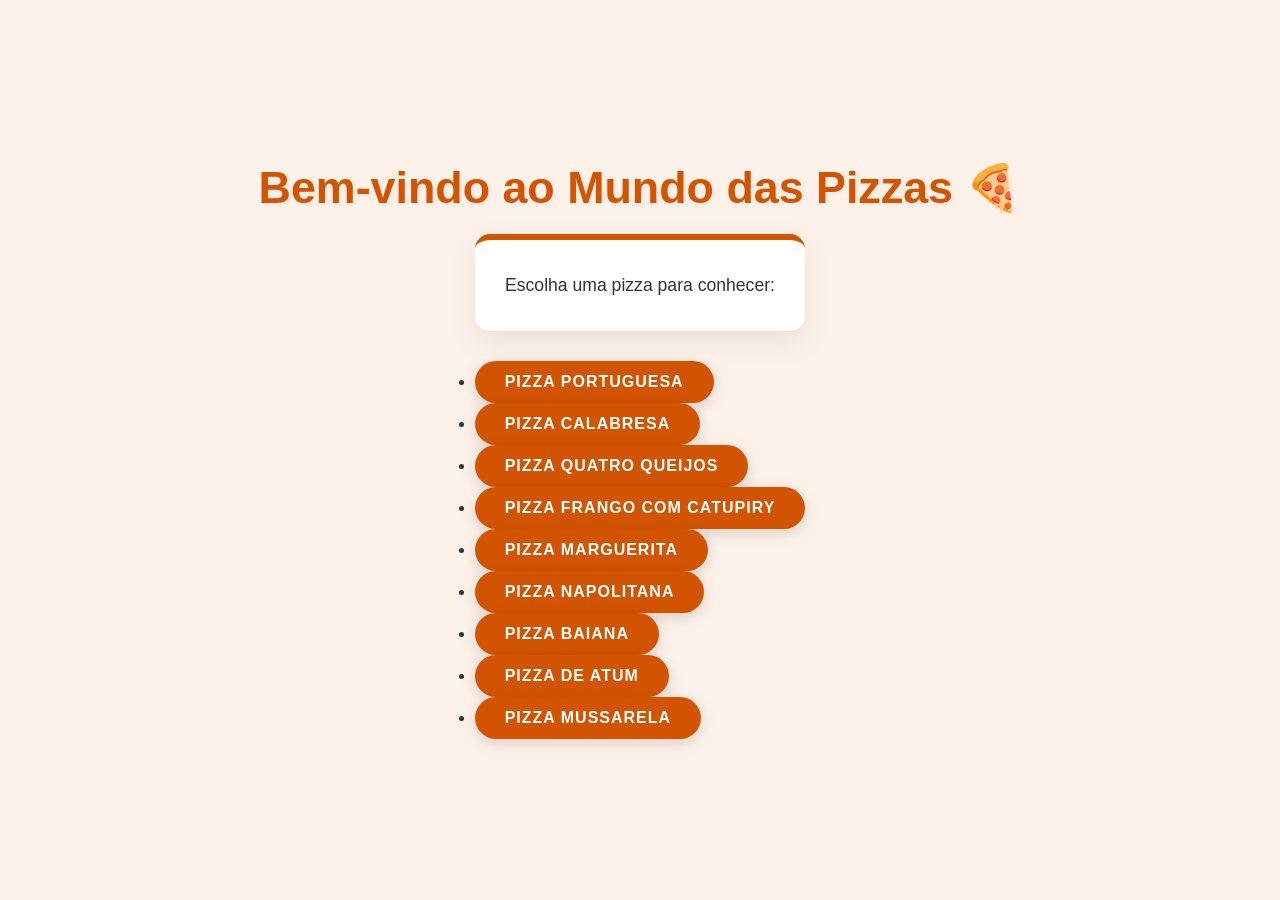
==== saboUR/index.html @ b0013e34 "Add files via upload" ====
<!DOCTYPE html>
<html lang="pt-br">
<head>
<link rel="stylesheet" href="style.css">
<meta charset="UTF-8">
<title>Pizzas Deliciosas</title>
</head>

<body>

<h1>Bem-vindo ao Mundo das Pizzas 🍕</h1>
<p>Escolha uma pizza para conhecer:</p>

<ul>
<li><a href="portuguesa.html">Pizza Portuguesa</a></li>
<li><a href="calabresa.html">Pizza Calabresa</a></li>
<li><a href="quatroqueijos.html">Pizza Quatro Queijos</a></li>
<li><a href="frango.html">Pizza Frango com Catupiry</a></li>
<li><a href="marguerita.html">Pizza Marguerita</a></li>
<li><a href="napolitana.html">Pizza Napolitana</a></li>
<li><a href="baiana.html">Pizza Baiana</a></li>
<li><a href="atum.html">Pizza de Atum</a></li>
<li><a href="mussarela.html">Pizza Mussarela</a></li>
</ul>

</body>
</html>
---- saboUR/style.css ----
/* =========================================
   ESTILOS GERAIS (O Padrão Premium)
   ========================================= */
   * {
    box-sizing: border-box;
    margin: 0;
    padding: 0;
}

body {
    font-family: 'Segoe UI', Tahoma, Geneva, Verdana, sans-serif;
    min-height: 100vh;
    display: flex;
    flex-direction: column;
    align-items: center;
    justify-content: center;
    padding: 40px;
    /* Efeito suave ao mudar de página */
    transition: background-color 0.5s ease; 
    
    /* Variáveis padrão (mudam conforme o sabor) */
    background-color: var(--cor-fundo, #fdf2e9);
    color: var(--cor-texto, #333);
}

h1 {
    font-size: 2.8rem;
    color: var(--cor-destaque, #d35400);
    margin-bottom: 20px;
    text-align: center;
    text-shadow: 2px 2px 5px rgba(0,0,0,0.05);
}

p {
    background-color: #ffffff;
    padding: 30px;
    border-radius: 15px;
    font-size: 1.1rem;
    line-height: 1.8;
    max-width: 600px;
    text-align: center;
    box-shadow: 0 10px 30px rgba(0,0,0,0.08);
    border-top: 6px solid var(--cor-destaque, #d35400);
    margin-bottom: 30px;
}

/* Estilo dos Botões "Voltar" */
a {
    display: inline-block;
    text-decoration: none;
    font-weight: bold;
    padding: 12px 30px;
    border-radius: 50px;
    color: #ffffff;
    background-color: var(--cor-destaque, #d35400);
    transition: all 0.3s ease;
    box-shadow: 0 4px 15px rgba(0,0,0,0.15);
    text-transform: uppercase;
    letter-spacing: 1px;
}

a:hover {
    transform: translateY(-3px);
    box-shadow: 0 8px 25px rgba(0,0,0,0.2);
    filter: brightness(1.1);
}

/* =========================================
   ESTILOS DA PÁGINA INICIAL (INDEX) - AJUSTADO
   ========================================= */
   .pagina-inicial {
    background-color: #fdf2e9; /* Fundo pêssego suave */
}

.pagina-inicial p {
    border-top: none;
    box-shadow: none;
    background: transparent;
    padding: 0;
    font-size: 1.3rem;
    margin-bottom: 40px; /* Mais espaço abaixo da frase inicial */
}

.pagina-inicial ul {
    list-style: none;
    width: 100%;
    max-width: 450px; /* Largura confortável para os botões */
    margin: 0 auto;
    display: flex;
    flex-direction: column;
    gap: 15px; /* <--- A MÁGICA: Cria um espaço uniforme entre cada <li> */
}

.pagina-inicial li {
    width: 100%;
}

.pagina-inicial a {
    display: block;
    background-color: #ffffff;
    color: #d35400;
    border: 2px solid #d35400;
    padding: 18px; /* Botões um pouco mais altos/gordinhos */
    border-radius: 15px;
    font-size: 1.1rem;
    box-shadow: 0 4px 6px rgba(211, 84, 0, 0.1);
}

.pagina-inicial a:hover {
    background-color: #d35400;
    color: #ffffff;
    transform: scale(1.03); /* Leve aumento ao passar o rato */
}   
/* =========================================
   A MÁGICA DAS CORES POR SABOR
   ========================================= */

/* Atum: Tons de Azul Marinho e Fresco */
.atum { --cor-fundo: #ebf5fb; --cor-destaque: #2980b9; --cor-texto: #154360; }

/* Baiana: Tons Quentes e Picantes */
.baiana { --cor-fundo: #fdedec; --cor-destaque: #e74c3c; --cor-texto: #7b241c; }

/* Calabresa: Vermelho Intenso Defumado */
.calabresa { --cor-fundo: #f2d7d5; --cor-destaque: #c0392b; --cor-texto: #641e16; }

/* Frango com Catupiry: Laranja e Creme */
.frango { --cor-fundo: #fef5e7; --cor-destaque: #e67e22; --cor-texto: #873600; }

/* Marguerita: Verde Manjericão */
.marguerita { --cor-fundo: #e9f7ef; --cor-destaque: #27ae60; --cor-texto: #145a32; }

/* Mussarela: Amarelo Queijo Derretido */
.mussarela { --cor-fundo: #fcf3cf; --cor-destaque: #f1c40f; --cor-texto: #7d6608; }

/* Napolitana: Vermelho Rústico / Ferrugem */
.napolitana { --cor-fundo: #fae5d3; --cor-destaque: #d35400; --cor-texto: #6e2c00; }

/* Portuguesa: Tons de Roxo e Rosa Suave */
.portuguesa { --cor-fundo: #f5eef8; --cor-destaque: #8e44ad; --cor-texto: #4a235a; }

/* Quatro Queijos: Dourado e Ouro */
.quatro-queijos { --cor-fundo: #fef9e7; --cor-destaque: #d4ac0d; --cor-texto: #7d6608; }
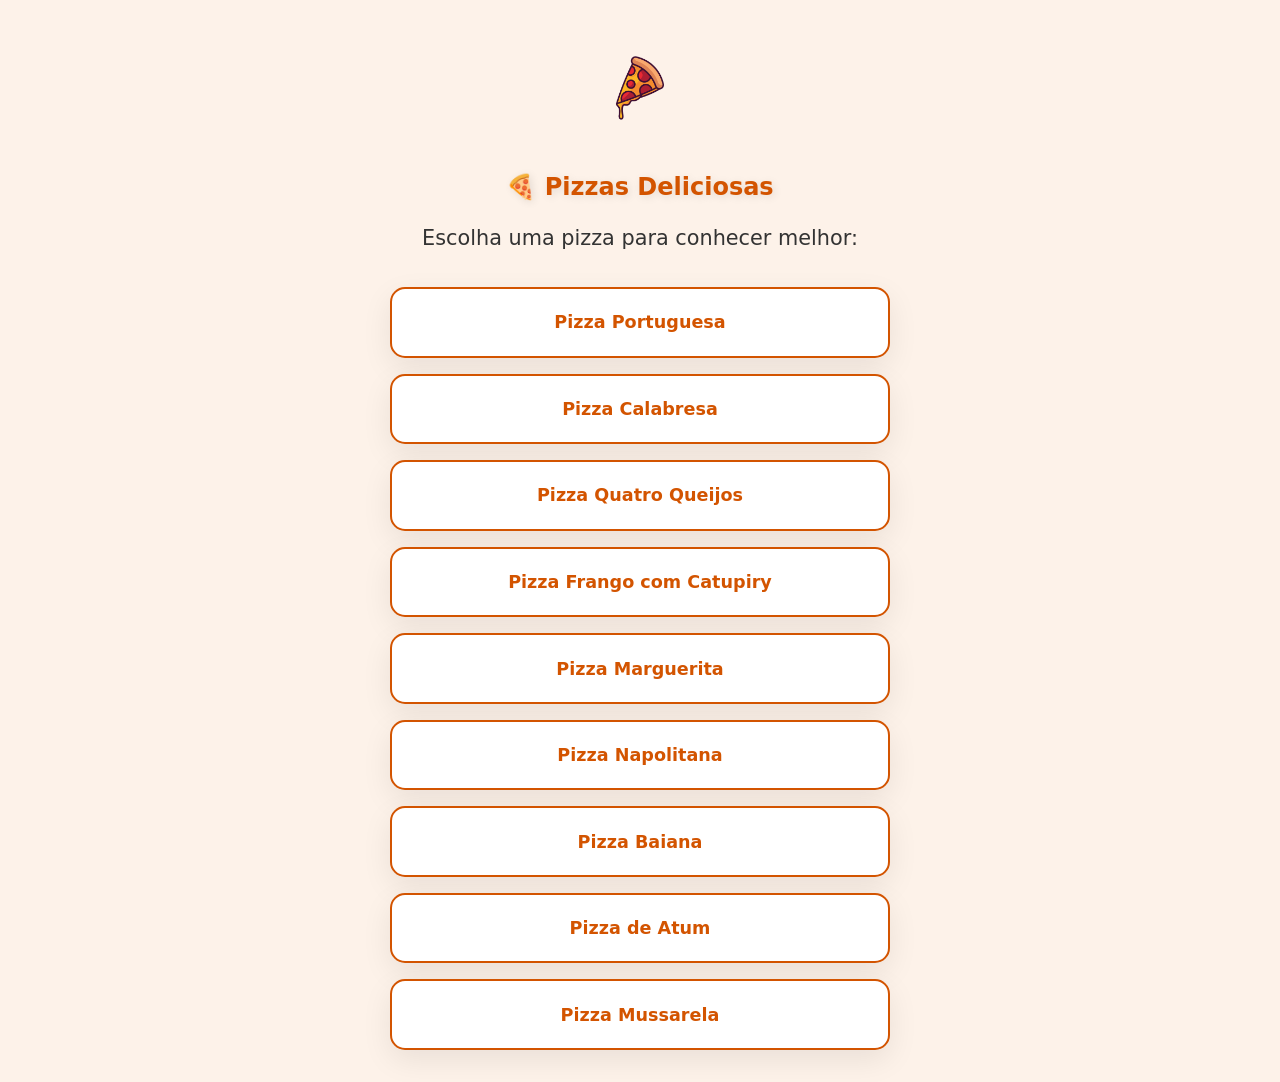
==== commit f73cde09: "Add files via upload" ====
--- a/saboUR/index.html
+++ b/saboUR/index.html
@@ -1,27 +1,37 @@
 <!DOCTYPE html>
 <html lang="pt-br">
 <head>
-<link rel="stylesheet" href="style.css">
-<meta charset="UTF-8">
-<title>Pizzas Deliciosas</title>
+   <meta charset="UTF-8">
+   <meta name="viewport" content="width=device-width, initial-scale=1.0">
+   <title>Pizzas Deliciosas - Cardápio Completo</title>
+   <meta name="description" content="Escolha sua pizza favorita entre sabores clássicos brasileiros!">
+   <link rel="icon" href="pizza.ico" type="image/x-icon">
+   <link rel="stylesheet" href="style.css">
 </head>
+<header>
+   <img src="—Pngtree—pizza illustration in icon drawn_5385559.png" alt="Logo" id="foto-canto" width="80" height="80">
+</header>
 
-<body>
-
-<h1>Bem-vindo ao Mundo das Pizzas 🍕</h1>
-<p>Escolha uma pizza para conhecer:</p>
-
-<ul>
-<li><a href="portuguesa.html">Pizza Portuguesa</a></li>
-<li><a href="calabresa.html">Pizza Calabresa</a></li>
-<li><a href="quatroqueijos.html">Pizza Quatro Queijos</a></li>
-<li><a href="frango.html">Pizza Frango com Catupiry</a></li>
-<li><a href="marguerita.html">Pizza Marguerita</a></li>
-<li><a href="napolitana.html">Pizza Napolitana</a></li>
-<li><a href="baiana.html">Pizza Baiana</a></li>
-<li><a href="atum.html">Pizza de Atum</a></li>
-<li><a href="mussarela.html">Pizza Mussarela</a></li>
-</ul>
-
+<body class="pagina-inicial">
+   <header>
+      <h1>🍕 Pizzas Deliciosas</h1>
+   </header>
+   
+   <main>
+      <p>Escolha uma pizza para conhecer melhor:</p>
+      
+      <ul>
+         <li><a href="portuguesa.html">Pizza Portuguesa</a></li>
+         <li><a href="calabresa.html">Pizza Calabresa</a></li>
+         <li><a href="quatroqueijos.html">Pizza Quatro Queijos</a></li>
+         <li><a href="frango.html">Pizza Frango com Catupiry</a></li>
+         <li><a href="marguerita.html">Pizza Marguerita</a></li>
+         <li><a href="napolitana.html">Pizza Napolitana</a></li>
+         <li><a href="baiana.html">Pizza Baiana</a></li>
+         <li><a href="atum.html">Pizza de Atum</a></li>
+         <li><a href="mussarela.html">Pizza Mussarela</a></li>
+      </ul>
+   </main>
+   
 </body>
-</html>+</html>
--- a/saboUR/style.css
+++ b/saboUR/style.css
@@ -1,143 +1,147 @@
 /* =========================================
-   ESTILOS GERAIS (O Padrão Premium)
-   ========================================= */
-   * {
+   ESTILOS OTIMIZADOS - PIZZA PREMIUM 2026
+   ======================================== */
+   :root {
+    --fonte-principal: 'Segoe UI', system-ui, sans-serif;
+    --sombra-suave: 0 10px 30px rgba(0,0,0,0.08);
+    --sombra-hover: 0 15px 40px rgba(0,0,0,0.15);
+    --transicao: all 0.3s cubic-bezier(0.4, 0, 0.2, 1);
+ }
+ 
+ * {
     box-sizing: border-box;
     margin: 0;
     padding: 0;
-}
-
-body {
-    font-family: 'Segoe UI', Tahoma, Geneva, Verdana, sans-serif;
+ }
+ 
+ body {
+    font-family: var(--fonte-principal);
     min-height: 100vh;
     display: flex;
     flex-direction: column;
     align-items: center;
     justify-content: center;
-    padding: 40px;
-    /* Efeito suave ao mudar de página */
-    transition: background-color 0.5s ease; 
-    
-    /* Variáveis padrão (mudam conforme o sabor) */
-    background-color: var(--cor-fundo, #fdf2e9);
+    padding: 2rem;
+    line-height: 1.6;
+    background: var(--cor-fundo, #fdf2e9);
     color: var(--cor-texto, #333);
-}
-
-h1 {
-    font-size: 2.8rem;
+    transition: var(--transicao);
+ }
+ 
+ main { max-width: 700px; width: 100%; }
+ 
+ h1 {
+    font-size: clamp(2rem, 5vw, 3rem);
     color: var(--cor-destaque, #d35400);
-    margin-bottom: 20px;
+    margin-bottom: 1.5rem;
     text-align: center;
-    text-shadow: 2px 2px 5px rgba(0,0,0,0.05);
-}
-
-p {
-    background-color: #ffffff;
-    padding: 30px;
+    text-shadow: 2px 2px 8px rgba(0,0,0,0.1);
+ }
+ 
+ p {
+    background: white;
+    padding: 2rem;
+    border-radius: 20px;
+    font-size: 1.1rem;
+    text-align: center;
+    box-shadow: var(--sombra-suave);
+    border-top: 6px solid var(--cor-destaque, #d35400);
+    margin-bottom: 2rem;
+ }
+ 
+ a {
+    display: inline-block;
+    text-decoration: none;
+    font-weight: 600;
+    padding: 1rem 2rem;
+    border-radius: 50px;
+    color: white;
+    background: var(--cor-destaque, #d35400);
+    transition: var(--transicao);
+    box-shadow: var(--sombra-suave);
+    text-transform: uppercase;
+    letter-spacing: 0.5px;
+    font-size: 0.95rem;
+ }
+ 
+ a:hover {
+    transform: translateY(-2px);
+    box-shadow: var(--sombra-hover);
+    filter: brightness(1.1);
+ }
+ 
+ /* PÁGINA INICIAL */
+ .pagina-inicial p {
+    background: transparent;
+    box-shadow: none;
+    border-top: none;
+    padding: 0;
+    font-size: 1.3rem;
+    margin-bottom: 2rem;
+ }
+ 
+ .pagina-inicial ul {
+    list-style: none;
+    max-width: 500px;
+    width: 100%;
+    display: flex;
+    flex-direction: column;
+    gap: 1rem;
+    margin: 0 auto;
+ }
+ 
+ .pagina-inicial li a {
+    display: block;
+    background: white;
+    color: var(--cor-destaque, #d35400);
+    border: 2px solid var(--cor-destaque, #d35400);
+    padding: 1.2rem;
     border-radius: 15px;
     font-size: 1.1rem;
-    line-height: 1.8;
-    max-width: 600px;
+    text-transform: none;
+    letter-spacing: normal;
     text-align: center;
-    box-shadow: 0 10px 30px rgba(0,0,0,0.08);
-    border-top: 6px solid var(--cor-destaque, #d35400);
-    margin-bottom: 30px;
-}
-
-/* Estilo dos Botões "Voltar" */
-a {
-    display: inline-block;
-    text-decoration: none;
-    font-weight: bold;
-    padding: 12px 30px;
-    border-radius: 50px;
-    color: #ffffff;
-    background-color: var(--cor-destaque, #d35400);
-    transition: all 0.3s ease;
-    box-shadow: 0 4px 15px rgba(0,0,0,0.15);
-    text-transform: uppercase;
-    letter-spacing: 1px;
-}
-
-a:hover {
-    transform: translateY(-3px);
-    box-shadow: 0 8px 25px rgba(0,0,0,0.2);
-    filter: brightness(1.1);
-}
-
-/* =========================================
-   ESTILOS DA PÁGINA INICIAL (INDEX) - AJUSTADO
-   ========================================= */
-   .pagina-inicial {
-    background-color: #fdf2e9; /* Fundo pêssego suave */
-}
-
-.pagina-inicial p {
-    border-top: none;
-    box-shadow: none;
-    background: transparent;
-    padding: 0;
-    font-size: 1.3rem;
-    margin-bottom: 40px; /* Mais espaço abaixo da frase inicial */
-}
-
-.pagina-inicial ul {
-    list-style: none;
+ }
+ 
+ .pagina-inicial li a:hover {
+    background: var(--cor-destaque, #d35400);
+    color: white;
+    transform: scale(1.02);
+ }
+ 
+ /* HEADER E FOOTER NOVOS */
+ header, footer {
     width: 100%;
-    max-width: 450px; /* Largura confortável para os botões */
-    margin: 0 auto;
-    display: flex;
-    flex-direction: column;
-    gap: 15px; /* <--- A MÁGICA: Cria um espaço uniforme entre cada <li> */
-}
-
-.pagina-inicial li {
-    width: 100%;
-}
-
-.pagina-inicial a {
-    display: block;
-    background-color: #ffffff;
-    color: #d35400;
-    border: 2px solid #d35400;
-    padding: 18px; /* Botões um pouco mais altos/gordinhos */
-    border-radius: 15px;
-    font-size: 1.1rem;
-    box-shadow: 0 4px 6px rgba(211, 84, 0, 0.1);
-}
-
-.pagina-inicial a:hover {
-    background-color: #d35400;
-    color: #ffffff;
-    transform: scale(1.03); /* Leve aumento ao passar o rato */
-}   
-/* =========================================
-   A MÁGICA DAS CORES POR SABOR
-   ========================================= */
-
-/* Atum: Tons de Azul Marinho e Fresco */
-.atum { --cor-fundo: #ebf5fb; --cor-destaque: #2980b9; --cor-texto: #154360; }
-
-/* Baiana: Tons Quentes e Picantes */
-.baiana { --cor-fundo: #fdedec; --cor-destaque: #e74c3c; --cor-texto: #7b241c; }
-
-/* Calabresa: Vermelho Intenso Defumado */
-.calabresa { --cor-fundo: #f2d7d5; --cor-destaque: #c0392b; --cor-texto: #641e16; }
-
-/* Frango com Catupiry: Laranja e Creme */
-.frango { --cor-fundo: #fef5e7; --cor-destaque: #e67e22; --cor-texto: #873600; }
-
-/* Marguerita: Verde Manjericão */
-.marguerita { --cor-fundo: #e9f7ef; --cor-destaque: #27ae60; --cor-texto: #145a32; }
-
-/* Mussarela: Amarelo Queijo Derretido */
-.mussarela { --cor-fundo: #fcf3cf; --cor-destaque: #f1c40f; --cor-texto: #7d6608; }
-
-/* Napolitana: Vermelho Rústico / Ferrugem */
-.napolitana { --cor-fundo: #fae5d3; --cor-destaque: #d35400; --cor-texto: #6e2c00; }
-
-/* Portuguesa: Tons de Roxo e Rosa Suave */
-.portuguesa { --cor-fundo: #f5eef8; --cor-destaque: #8e44ad; --cor-texto: #4a235a; }
-
-/* Quatro Queijos: Dourado e Ouro */
-.quatro-queijos { --cor-fundo: #fef9e7; --cor-destaque: #d4ac0d; --cor-texto: #7d6608; }+    text-align: center;
+    padding: 1rem 0;
+ }
+ 
+ header h1 { font-size: 1.5rem; margin: 0; }
+ footer {
+    margin-top: auto;
+    padding-top: 2rem;
+    color: #666;
+    font-size: 0.9rem;
+ }
+ 
+ /* RESPONSIVO */
+ @media (max-width: 768px) {
+    body { padding: 1rem; }
+    h1 { margin-bottom: 1rem; }
+    p { padding: 1.5rem 1rem; }
+ }
+ 
+ /* TEMAS POR SABOR (mantidos e otimizados) */
+ .atum { --cor-fundo: #ebf5fb; --cor-destaque: #2980b9; --cor-texto: #154360; }
+ .baiana { --cor-fundo: #fdedec; --cor-destaque: #e74c3c; --cor-texto: #7b241c; }
+ .calabresa { --cor-fundo: #f2d7d5; --cor-destaque: #c0392b; --cor-texto: #641e16; }
+ .frango { --cor-fundo: #fef5e7; --cor-destaque: #e67e22; --cor-texto: #873600; }
+ .marguerita { --cor-fundo: #e9f7ef; --cor-destaque: #27ae60; --cor-texto: #145a32; }
+ .mussarela { --cor-fundo: #fcf3cf; --cor-destaque: #f1c40f; --cor-texto: #7d6608; }
+ .napolitana { --cor-fundo: #fae5d3; --cor-destaque: #d35400; --cor-texto: #6e2c00; }
+ .portuguesa { --cor-fundo: #f5eef8; --cor-destaque: #8e44ad; --cor-texto: #4a235a; }
+ .quatro-queijos { --cor-fundo: #fef9e7; --cor-destaque: #d4ac0d; --cor-texto: #7d6608; }
+ 
+ /* SCROLL SUAVE */
+ html { scroll-behavior: smooth; }
+ 
